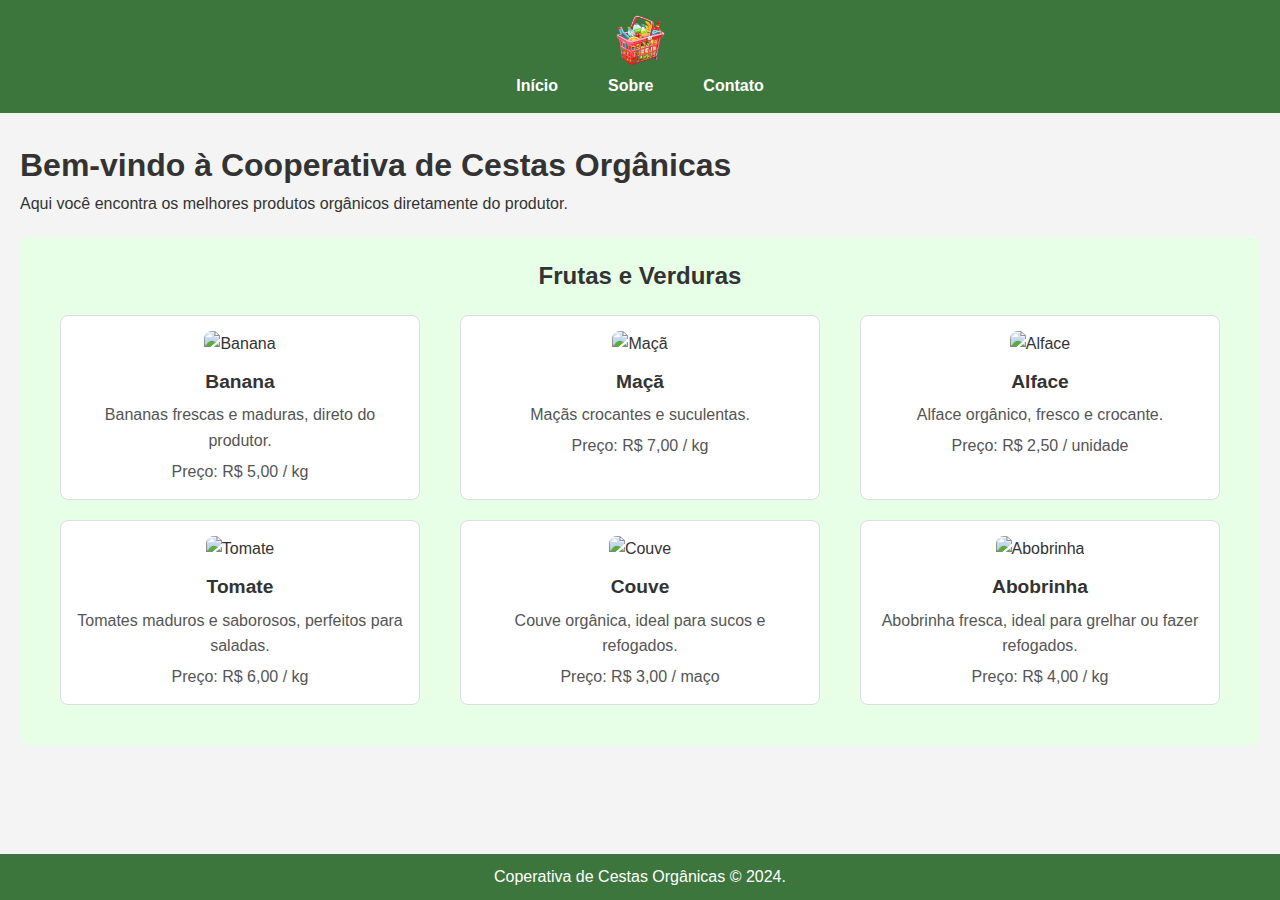
==== index.html @ 372519fd "Add files via upload" ====
<!DOCTYPE html>
<html lang="pt-BR">
<head>
    <meta charset="UTF-8">
    <meta name="viewport" content="width=device-width, initial-scale=1.0">
    <title>Cestas Orgânicas</title>
    <link rel="stylesheet" href="css/style.css">
</head>
<body>
    <header>
        <img src="img/logo.png" alt="Logo da Cooperativa">
        <nav>
            <ul>
                <li><a href="index.html">Início</a></li>
                <li><a href="sobre.html">Sobre</a></li>
                <li><a href="contato.html">Contato</a></li>
            </ul>
        </nav>
    </header>

    <main>
        <section class="intro">
            <h1>Bem-vindo à Cooperativa de Cestas Orgânicas</h1>
            <p>Aqui você encontra os melhores produtos orgânicos diretamente do produtor.</p>
        </section>

        <section class="produtos">
            <h2>Frutas e Verduras</h2>
            <ul class="produto-lista">
                <li class="produto-item">
                    <img src="img/banana.jpg" alt="Banana">
                    <h3>Banana</h3>
                    <p>Bananas frescas e maduras, direto do produtor.</p>
                    <p>Preço: R$ 5,00 / kg</p>
                </li>
                <li class="produto-item">
                    <img src="img/maca.jpg" alt="Maçã">
                    <h3>Maçã</h3>
                    <p>Maçãs crocantes e suculentas.</p>
                    <p>Preço: R$ 7,00 / kg</p>
                </li>
                <li class="produto-item">
                    <img src="img/alface.jpg" alt="Alface">
                    <h3>Alface</h3>
                    <p>Alface orgânico, fresco e crocante.</p>
                    <p>Preço: R$ 2,50 / unidade</p>
                </li>
                <li class="produto-item">
                    <img src="img/tomate.jpg" alt="Tomate">
                    <h3>Tomate</h3>
                    <p>Tomates maduros e saborosos, perfeitos para saladas.</p>
                    <p>Preço: R$ 6,00 / kg</p>
                </li>
                <li class="produto-item">
                    <img src="img/couve.jpg" alt="Couve">
                    <h3>Couve</h3>
                    <p>Couve orgânica, ideal para sucos e refogados.</p>
                    <p>Preço: R$ 3,00 / maço</p>
                </li>
                <li class="produto-item">
                    <img src="img/abobrinha.jpg" alt="Abobrinha">
                    <h3>Abobrinha</h3>
                    <p>Abobrinha fresca, ideal para grelhar ou fazer refogados.</p>
                    <p>Preço: R$ 4,00 / kg</p>
                </li>
            </ul>
        </section>
    </main>

    <footer>
        <p>Coperativa de Cestas Orgânicas &copy; 2024.</p>    </footer>
    </footer>
</body>
</html>
---- css/style.css ----
* {
    margin: 0;
    padding: 0;
    box-sizing: border-box;
}

body {
    font-family: Arial, sans-serif;
    line-height: 1.6;
    background-color: #f4f4f4;
    color: #333;
    padding-top: 50px;
}

header {
    background-color: #3c763d;
    color: white;
    padding: 15px 0;
    text-align: center;
    position: fixed;
    width: 100%;
    top: 0;
}

header img {
    height: 50px;
}

nav ul {
    list-style: none;
    display: flex;
    justify-content: center;
}

nav ul li {
    margin: 0 15px;
}

nav ul li a {
    color: white;
    text-decoration: none;
    font-weight: bold;
    padding: 5px 10px;
}

nav ul li a:hover {
    background-color: #4cae4c;
    border-radius: 5px;
}

main {
    padding: 20px;
    margin-top: 70px;
}

.produtos {
    padding: 20px;
    background-color: #e6ffe6;
    border-radius: 8px;
    margin-top: 20px;
}

.produtos h2 {
    text-align: center;
    margin-bottom: 20px;
}

.produto-lista {
    list-style: none;
    display: flex;
    flex-wrap: wrap;
    justify-content: space-around;
}

.produto-item {
    background-color: white;
    border: 1px solid #ddd;
    border-radius: 8px;
    padding: 15px;
    width: 30%;
    text-align: center;
    margin-bottom: 20px;
}

.produto-item img {
    width: 100%;
    height: auto;
    border-radius: 8px;
}

.produto-item h3 {
    margin-top: 10px;
    font-size: 1.2em;
}

.produto-item p {
    margin-top: 5px;
    font-size: 1em;
    color: #555;
}

@media (max-width: 768px) {
    .produto-lista {
        flex-direction: column;
        align-items: center;
    }

    .produto-item {
        width: 80%;
    }
}


@media (max-width: 768px) {
    .produto-lista {
        flex-direction: column;
        align-items: center;
    }

    .produto-item {
        width: 80%;
    }
}


footer {
    background-color: #3c763d;
    color: white;
    text-align: center;
    padding: 10px 0;
    margin-top: 20px;
    position: fixed;
    bottom: 0;
    width: 100%;
}

@media (max-width: 768px) {
    nav ul {
        flex-direction: column;
    }

    nav ul li {
        margin: 10px 0;
    }

    main {
        margin-top: 120px;
    }
}
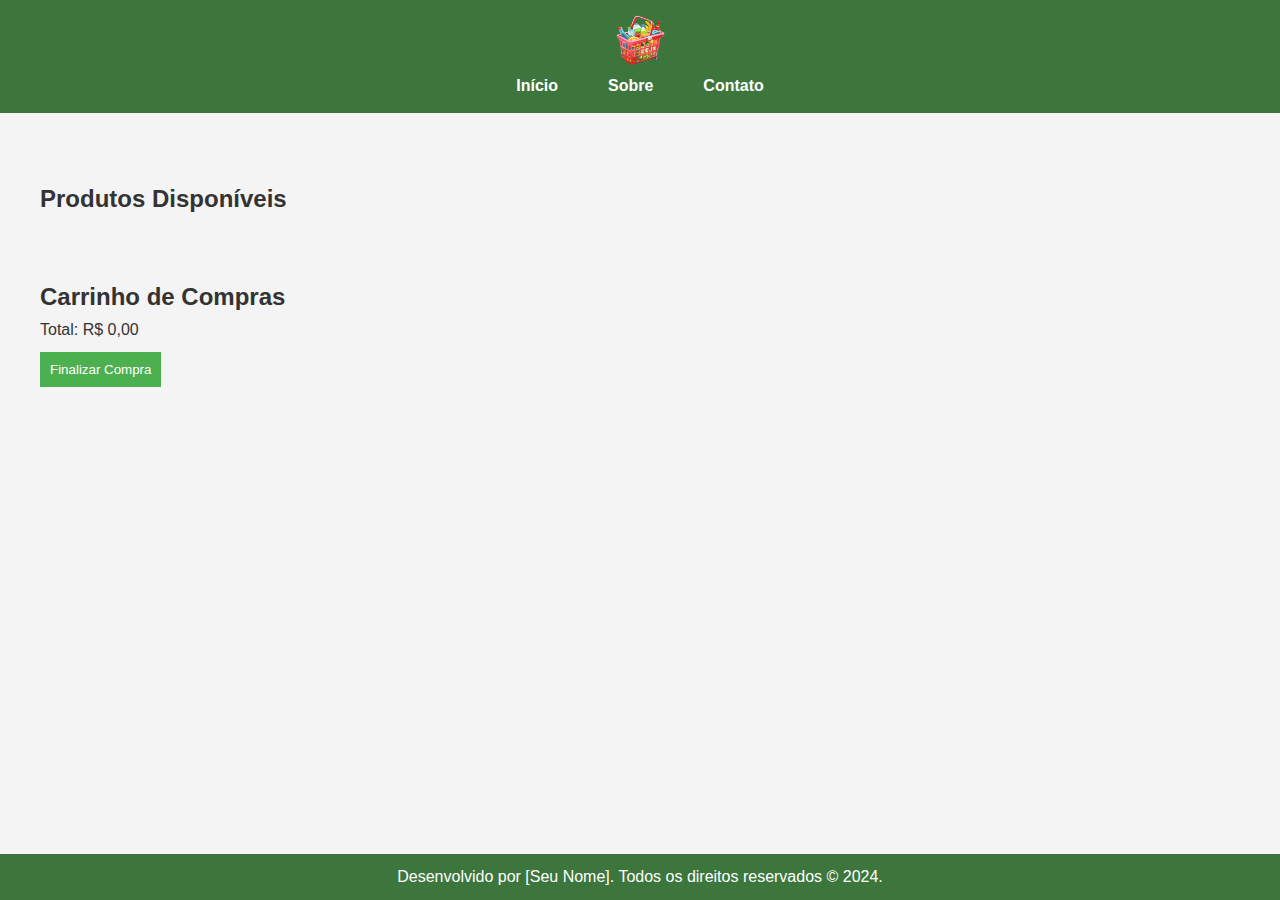
==== commit 2a99f032: "Carrinho de compras" ====
--- a/index.html
+++ b/index.html
@@ -8,8 +8,10 @@
 </head>
 <body>
     <header>
-        <img src="img/logo.png" alt="Logo da Cooperativa">
         <nav>
+            <div class="logo">
+                <img src="img/logo.png" alt="Logo">
+            </div>
             <ul>
                 <li><a href="index.html">Início</a></li>
                 <li><a href="sobre.html">Sobre</a></li>
@@ -19,56 +21,43 @@
     </header>
 
     <main>
-        <section class="intro">
-            <h1>Bem-vindo à Cooperativa de Cestas Orgânicas</h1>
-            <p>Aqui você encontra os melhores produtos orgânicos diretamente do produtor.</p>
+        <section id="produtos">
+            <h2>Produtos Disponíveis</h2>
+            <div id="listaProdutos"></div>
         </section>
 
-        <section class="produtos">
-            <h2>Frutas e Verduras</h2>
-            <ul class="produto-lista">
-                <li class="produto-item">
-                    <img src="img/banana.jpg" alt="Banana">
-                    <h3>Banana</h3>
-                    <p>Bananas frescas e maduras, direto do produtor.</p>
-                    <p>Preço: R$ 5,00 / kg</p>
-                </li>
-                <li class="produto-item">
-                    <img src="img/maca.jpg" alt="Maçã">
-                    <h3>Maçã</h3>
-                    <p>Maçãs crocantes e suculentas.</p>
-                    <p>Preço: R$ 7,00 / kg</p>
-                </li>
-                <li class="produto-item">
-                    <img src="img/alface.jpg" alt="Alface">
-                    <h3>Alface</h3>
-                    <p>Alface orgânico, fresco e crocante.</p>
-                    <p>Preço: R$ 2,50 / unidade</p>
-                </li>
-                <li class="produto-item">
-                    <img src="img/tomate.jpg" alt="Tomate">
-                    <h3>Tomate</h3>
-                    <p>Tomates maduros e saborosos, perfeitos para saladas.</p>
-                    <p>Preço: R$ 6,00 / kg</p>
-                </li>
-                <li class="produto-item">
-                    <img src="img/couve.jpg" alt="Couve">
-                    <h3>Couve</h3>
-                    <p>Couve orgânica, ideal para sucos e refogados.</p>
-                    <p>Preço: R$ 3,00 / maço</p>
-                </li>
-                <li class="produto-item">
-                    <img src="img/abobrinha.jpg" alt="Abobrinha">
-                    <h3>Abobrinha</h3>
-                    <p>Abobrinha fresca, ideal para grelhar ou fazer refogados.</p>
-                    <p>Preço: R$ 4,00 / kg</p>
-                </li>
-            </ul>
+        <section id="carrinho">
+            <h2>Carrinho de Compras</h2>
+            <ul id="itensCarrinho"></ul>
+            <p id="totalCarrinho">Total: R$ 0,00</p>
+            <button onclick="finalizarCompra()">Finalizar Compra</button>
         </section>
     </main>
 
     <footer>
-        <p>Coperativa de Cestas Orgânicas &copy; 2024.</p>    </footer>
+        <p>Desenvolvido por [Seu Nome]. Todos os direitos reservados &copy; 2024.</p>
     </footer>
+
+    <script src="js/script.js"></script>
+    <script>
+        function carregarProdutos() {
+            const listaProdutos = document.getElementById('listaProdutos');
+            const produtos = JSON.parse(localStorage.getItem('produtos')) || [];
+
+            produtos.forEach(produto => {
+                const divProduto = document.createElement('div');
+                divProduto.className = 'produto';
+                divProduto.innerHTML = `
+                    <h3>${produto.nome}</h3>
+                    <p>Descrição: ${produto.descricao}</p>
+                    <p>Preço: R$ ${produto.preco.toFixed(2)}</p>
+                    <button onclick="adicionarAoCarrinho('${produto.nome}', ${produto.preco})">Adicionar ao Carrinho</button>
+                `;
+                listaProdutos.appendChild(divProduto);
+            });
+        }
+
+        document.addEventListener('DOMContentLoaded', carregarProdutos);
+    </script>
 </body>
 </html>
--- a/css/style.css
+++ b/css/style.css
@@ -1,3 +1,4 @@
+/* Reset básico para garantir consistência */
 * {
     margin: 0;
     padding: 0;
@@ -9,7 +10,7 @@
     line-height: 1.6;
     background-color: #f4f4f4;
     color: #333;
-    padding-top: 50px;
+    padding-top: 70px; /* Ajuste para compensar o header fixo */
 }
 
 header {
@@ -20,6 +21,7 @@
     position: fixed;
     width: 100%;
     top: 0;
+    z-index: 1000; /* Garante que o header sobreponha outros elementos */
 }
 
 header img {
@@ -30,6 +32,7 @@
     list-style: none;
     display: flex;
     justify-content: center;
+    padding: 0;
 }
 
 nav ul li {
@@ -50,78 +53,52 @@
 
 main {
     padding: 20px;
-    margin-top: 70px;
+    margin-top: 70px; /* Ajuste para compensar o header fixo */
 }
 
-.produtos {
-    padding: 20px;
-    background-color: #e6ffe6;
-    border-radius: 8px;
-    margin-top: 20px;
+button {
+    background-color: #4CAF50;
+    color: white;
+    border: none;
+    padding: 10px;
+    cursor: pointer;
+    margin-top: 10px;
 }
 
-.produtos h2 {
-    text-align: center;
+button:hover {
+    background-color: #45a049;
+}
+
+form {
     margin-bottom: 20px;
 }
 
-.produto-lista {
-    list-style: none;
-    display: flex;
-    flex-wrap: wrap;
-    justify-content: space-around;
+label {
+    display: block;
+    margin-top: 10px;
 }
 
-.produto-item {
-    background-color: white;
-    border: 1px solid #ddd;
-    border-radius: 8px;
-    padding: 15px;
-    width: 30%;
-    text-align: center;
-    margin-bottom: 20px;
+input[type="text"],
+input[type="email"],
+input[type="number"] {
+    width: 100%;
+    padding: 8px;
+    margin-top: 5px;
 }
 
-.produto-item img {
-    width: 100%;
-    height: auto;
-    border-radius: 8px;
+.produto {
+    border: 1px solid #ddd;
+    padding: 10px;
+    margin-bottom: 10px;
 }
 
-.produto-item h3 {
-    margin-top: 10px;
-    font-size: 1.2em;
+section {
+    padding: 20px;
 }
 
-.produto-item p {
-    margin-top: 5px;
-    font-size: 1em;
-    color: #555;
+#carrinho {
+    margin-top: 20px;
 }
-
-@media (max-width: 768px) {
-    .produto-lista {
-        flex-direction: column;
-        align-items: center;
-    }
-
-    .produto-item {
-        width: 80%;
-    }
-}
-
-
-@media (max-width: 768px) {
-    .produto-lista {
-        flex-direction: column;
-        align-items: center;
-    }
-
-    .produto-item {
-        width: 80%;
-    }
-}
-
 
 footer {
     background-color: #3c763d;
@@ -144,8 +121,6 @@
     }
 
     main {
-        margin-top: 120px;
+        margin-top: 120px; /* Ajuste para compensar o header fixo em dispositivos menores */
     }
 }
-
-
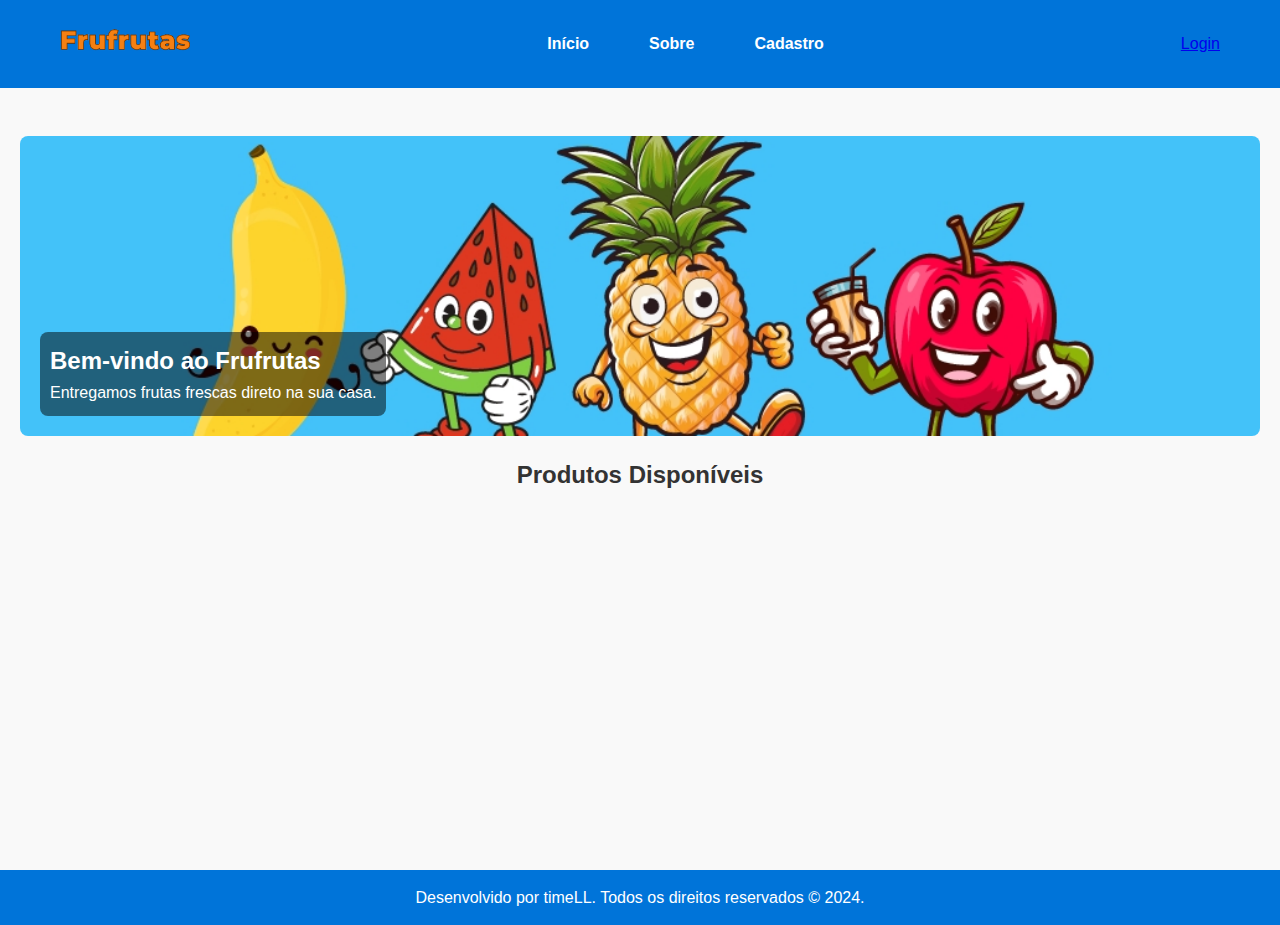
==== commit 895a984b: "Projeto update" ====
--- a/index.html
+++ b/index.html
@@ -1,63 +1,71 @@
 <!DOCTYPE html>
 <html lang="pt-BR">
+
 <head>
+    <script type="module" src="https://www.gstatic.com/firebasejs/10.13.0/firebase-app.js"></script>
+    <script type="module" src="https://www.gstatic.com/firebasejs/10.13.0/firebase-auth.js"></script>
+    <script type="module" src="https://www.gstatic.com/firebasejs/10.13.0/firebase-firestore.js"></script>
+
     <meta charset="UTF-8">
     <meta name="viewport" content="width=device-width, initial-scale=1.0">
-    <title>Cestas Orgânicas</title>
-    <link rel="stylesheet" href="css/style.css">
+    <title>Frufrutas</title>
+    <link rel="stylesheet" href="css/styles.css">
 </head>
+
 <body>
+    <div id="loading" class="loading">Carregando...</div>
     <header>
         <nav>
-            <div class="logo">
-                <img src="img/logo.png" alt="Logo">
+            <div class="header-content">
+                <div class="logo">
+                    <img src="img/logo.png" alt="Logo">
+                </div>
+                <ul class="menu">
+                    <li><a href="index.html">Início</a></li>
+                    <li><a href="Sobre.html">Sobre</a></li>
+                    <li><a href="cadastro.html">Cadastro</a></li>
+                </ul>
+                <div class="login-area" id="loginArea">
+                    <a href="login.html" id="loginLink">Login</a>
+                </div>
             </div>
-            <ul>
-                <li><a href="index.html">Início</a></li>
-                <li><a href="sobre.html">Sobre</a></li>
-                <li><a href="contato.html">Contato</a></li>
-            </ul>
         </nav>
     </header>
 
     <main>
-        <section id="produtos">
+        <section id="apresentacao" class="apresentacao-container">
+            <div class="card-apresentacao">
+                <img src="img/apresentacao.jpg" class="image-section">
+                <div class="card-content">
+                    <h2>Bem-vindo ao Frufrutas</h2>
+                    <p>Entregamos frutas frescas direto na sua casa.</p>
+                </div>
+            </div>
+            <div class="card-apresentacao">
+                <img src="img/login.jpg" alt="Login">
+                <div class="card-content">
+                    <h2>Já fez login?</h2>
+                    <p>Acesse sua conta para fazer seu pedido.</p>
+                    <button id="btn-login">Login</a>
+                </div>
+            </div>
+        </section>
+        <section id="produtos" class="produtos-disponiveis">
             <h2>Produtos Disponíveis</h2>
-            <div id="listaProdutos"></div>
+            <div class="produtos-container" id="listaProdutos"></div>
         </section>
 
-        <section id="carrinho">
+        <section id="carrinho" class="carrinho-oculto">
             <h2>Carrinho de Compras</h2>
             <ul id="itensCarrinho"></ul>
             <p id="totalCarrinho">Total: R$ 0,00</p>
             <button onclick="finalizarCompra()">Finalizar Compra</button>
         </section>
     </main>
+    <footer>
+        <p>Desenvolvido por timeLL. Todos os direitos reservados &copy; 2024.</p>
+    </footer>
+    <script type="module" src="js/script.js"></script>
+</body>
 
-    <footer>
-        <p>Desenvolvido por [Seu Nome]. Todos os direitos reservados &copy; 2024.</p>
-    </footer>
-
-    <script src="js/script.js"></script>
-    <script>
-        function carregarProdutos() {
-            const listaProdutos = document.getElementById('listaProdutos');
-            const produtos = JSON.parse(localStorage.getItem('produtos')) || [];
-
-            produtos.forEach(produto => {
-                const divProduto = document.createElement('div');
-                divProduto.className = 'produto';
-                divProduto.innerHTML = `
-                    <h3>${produto.nome}</h3>
-                    <p>Descrição: ${produto.descricao}</p>
-                    <p>Preço: R$ ${produto.preco.toFixed(2)}</p>
-                    <button onclick="adicionarAoCarrinho('${produto.nome}', ${produto.preco})">Adicionar ao Carrinho</button>
-                `;
-                listaProdutos.appendChild(divProduto);
-            });
-        }
-
-        document.addEventListener('DOMContentLoaded', carregarProdutos);
-    </script>
-</body>
-</html>
+</html>--- a/css/styles.css
+++ b/css/styles.css
@@ -0,0 +1,242 @@
+* {
+    margin: 0;
+    padding: 0;
+    box-sizing: border-box;
+}
+
+button {
+    margin-top: auto;
+    background-color: #2f4852;
+    color: white;
+    border: none;
+    padding: 2px;
+    cursor: pointer;
+    border-radius: 4px;
+}
+button:hover {
+    background-color: #f24e4e;
+}
+
+body {
+    font-family: 'Segoe UI', Tahoma, Geneva, Verdana, sans-serif;
+    line-height: 1.6;
+    background-color: #f9f9f9;
+    color: #333;
+    overflow-x: hidden;
+}
+
+header {
+    background-color: #0074D9;
+    color: white;
+    padding: 15px 0;
+    text-align: center;
+    position: fixed;
+    width: 100%;
+    top: 0;
+    z-index: 1000;
+}
+
+header img {
+    height: 50px;
+}
+
+.header-content {
+    display: flex;
+    justify-content: space-between;
+    align-items: center;
+    width: 100%;
+    max-width: 1200px;
+    margin: 0 auto;
+    padding: 0 20px;
+}
+
+nav ul {
+    list-style: none;
+    display: flex;
+    justify-content: center;
+    padding: 0;
+}
+
+nav ul li {
+    margin: 0 15px;
+}
+
+nav ul li a {
+    color: white;
+    text-decoration: none;
+    font-weight: bold;
+    padding: 8px 15px;
+    transition: background-color 0.3s ease;
+}
+
+nav ul li a:hover {
+    background-color: #005b9a;
+    border-radius: 5px;
+}
+
+main {
+    padding: 20px;
+    margin-top: 90px;
+    min-height: calc(100vh - 146px);
+}
+
+.apresentacao-container {
+    display: flex;
+    overflow: hidden;
+    position: relative;
+    max-width: 100%;
+    height: 300px;
+    margin-bottom: 20px;
+}
+
+.card-apresentacao {
+    flex: 1 0 100%;
+    transition: transform 0.5s ease-in-out;
+    display: flex;
+    align-items: center;
+    justify-content: center;
+    position: relative;
+}
+
+.card-apresentacao img {
+    width: 100%;
+    height: 300px;
+    object-fit: cover;
+    border-radius: 8px;
+}
+
+.card-content {
+    position: absolute;
+    bottom: 20px;
+    left: 20px;
+    color: white;
+    background-color: rgba(0, 0, 0, 0.5);
+    padding: 10px;
+    border-radius: 8px;
+}
+
+#btn-login {
+    margin-top: auto;
+    background-color: #5ad1f2;
+    color: white;
+    border: none;
+    padding: 8px;
+    cursor: pointer;
+    border-radius: 4px;
+}
+
+#btn-login:hover {
+    background-color: #2b5460;
+}
+
+@keyframes slide {
+    0% {
+        transform: translateX(0);
+    }
+
+    33% {
+        transform: translateX(-100%);
+    }
+
+    66% {
+        transform: translateX(-200%);
+    }
+
+    100% {
+        transform: translateX(0);
+    }
+}
+
+.produtos-disponiveis {
+    text-align: center;
+}
+
+.produtos-container {
+    display: flex;
+    flex-wrap: wrap;
+    gap: 15px;
+    justify-content: space-around;
+    padding: 0 10px;
+}
+
+.produto {
+    border: 1px solid #ddd;
+    padding: 10px;
+    background-color: white;
+    border-radius: 8px;
+    width: calc(25% - 20px);
+    box-shadow: 0 4px 8px rgba(0, 0, 0, 0.1);
+    margin-bottom: 20px;
+    display: flex;
+    flex-direction: column;
+    align-items: center;
+}
+
+.produto img {
+    width: 100%;
+    height: 150px;
+    object-fit: cover;
+    border-radius: 5px;
+}
+
+.produto h3 {
+    margin: 10px 0;
+    font-size: 1.1em;
+}
+
+.produto p {
+    margin: 5px 0;
+}
+
+.produto button {
+    margin-top: auto;
+    background-color: #5ad1f2;
+    color: white;
+    border: none;
+    padding: 8px;
+    cursor: pointer;
+    border-radius: 4px;
+}
+
+.produto button:hover {
+    background-color: #2b5460;
+}
+
+.carrinho-oculto {
+    display: none;
+}
+
+footer {
+    background-color: #0074D9;
+    color: white;
+    text-align: center;
+    padding: 15px 0;
+    margin-top: auto;
+    width: 100%;
+    position: relative;
+}
+
+@media (max-width: 768px) {
+    nav ul {
+        flex-direction: column;
+        align-items: center;
+    }
+
+    nav ul li {
+        margin: 10px 0;
+    }
+
+    .produto {
+        width: calc(50% - 20px);
+    }
+
+    main {
+        margin-top: 120px;
+    }
+}
+
+@media (max-width: 480px) {
+    .produto {
+        width: 100%;
+    }
+}